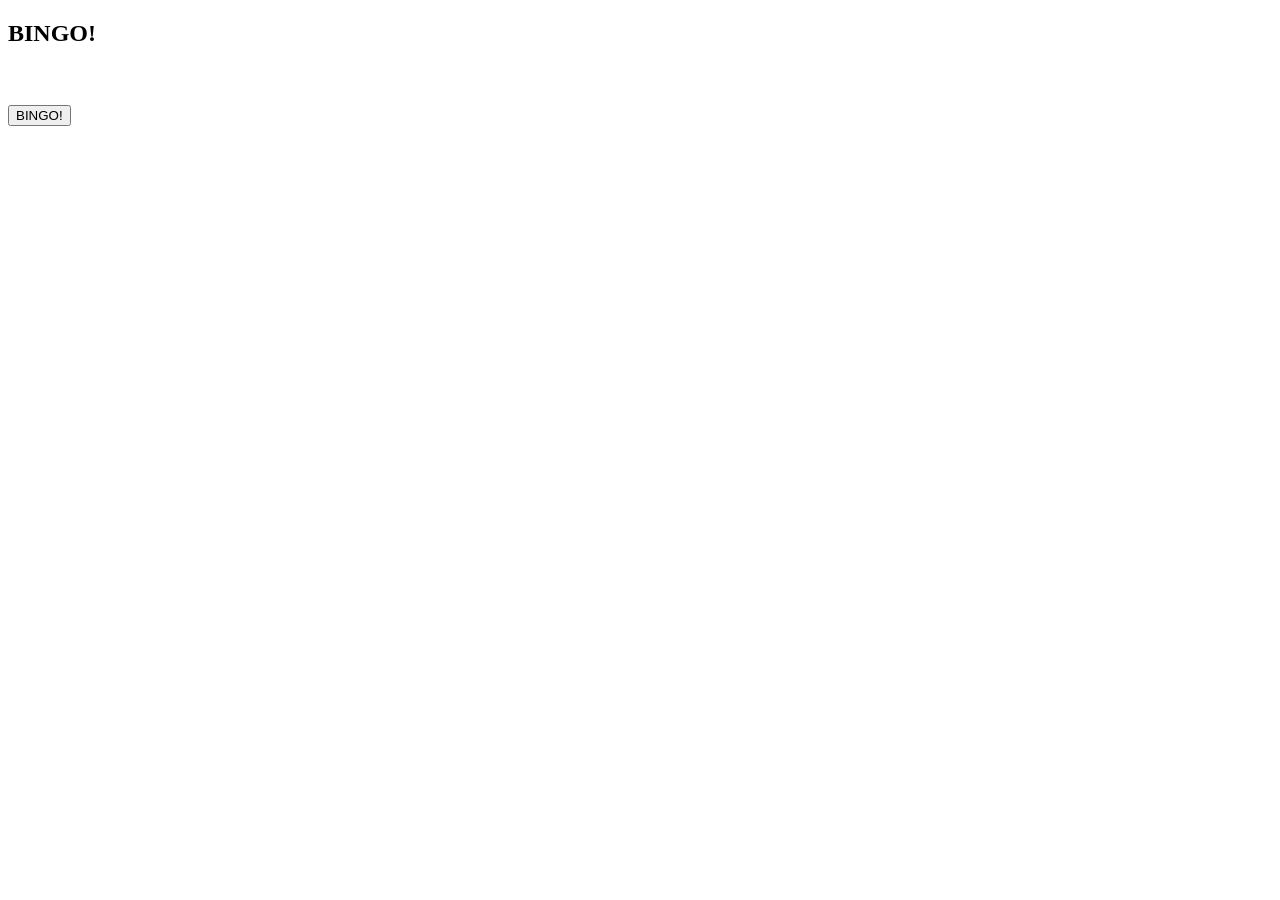
==== index.html @ c2de0355 "initial commit" ====
<!DOCTYPE html>
<html>
<head>
	<title>BINGO!</title>
	<link rel="stylesheet" type="text/css" href="styles.css">
</head>
<body>
<h2>BINGO!</h2>
<div class="numberContainer">
	<h1></h1>
</div>


<button>BINGO!</button>

<div class="gifContainer"></div>

<script src="jquery-2.1.4.min.js"></script>
<script src="main.js"></script>
</body>
</html>
---- styles.css ----
h1 {
	color: red;
}

div.numberContainer {
	height: 37px;
	width: 10%;
	margin: 0 auto;
}

.gifContainer {
	margin-top: 500px;
}
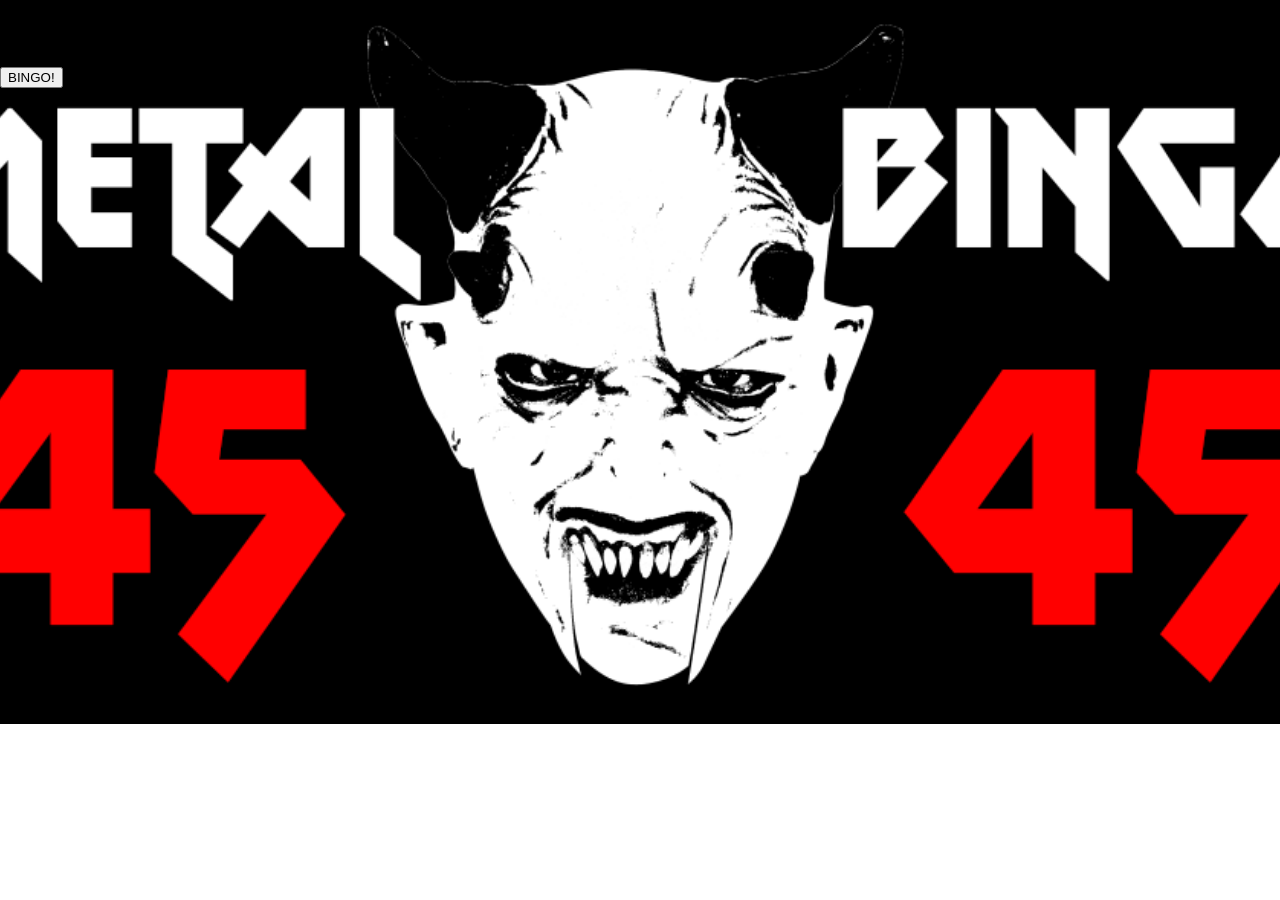
==== commit 0515e112: "bg test, no gifs" ====
--- a/index.html
+++ b/index.html
@@ -6,14 +6,19 @@
 </head>
 <body>
 <h2>BINGO!</h2>
+<button>BINGO!</button>
 <div class="numberContainer">
-	<h1></h1>
+	<p></p>
 </div>
 
 
-<button>BINGO!</button>
 
 <div class="gifContainer"></div>
+
+<!-- <audio id="audio" controls="controls">
+    <source id="mp3Source" src="audio/1.mp3" type="audio/mp3"></source>
+    Your browser does not support the audio format.
+</audio> -->
 
 <script src="jquery-2.1.4.min.js"></script>
 <script src="main.js"></script>
--- a/styles.css
+++ b/styles.css
@@ -1,13 +1,30 @@
-h1 {
-	color: red;
+@font-face {
+font-family: Metalista;
+src: url("fonts/Metalista.otf") format("opentype");
 }
 
-div.numberContainer {
+body {
+	margin: 0;
+	padding: 0;
+	background: url('backgrounds/1.png') center no-repeat;
+	background-size: cover;
+}
+
+p {
+	font-family: 'Metalista';
+	color: red;
+	font-size: 99px;
+}
+
+.numberContainer {
 	height: 37px;
 	width: 10%;
 	margin: 0 auto;
 }
 
 .gifContainer {
+	width: 40%;
+	margin: 0 auto;
 	margin-top: 500px;
+	transition: bottom 300ms cubic-bezier(0.17, 0.04, 0.03, 0.94);
 }
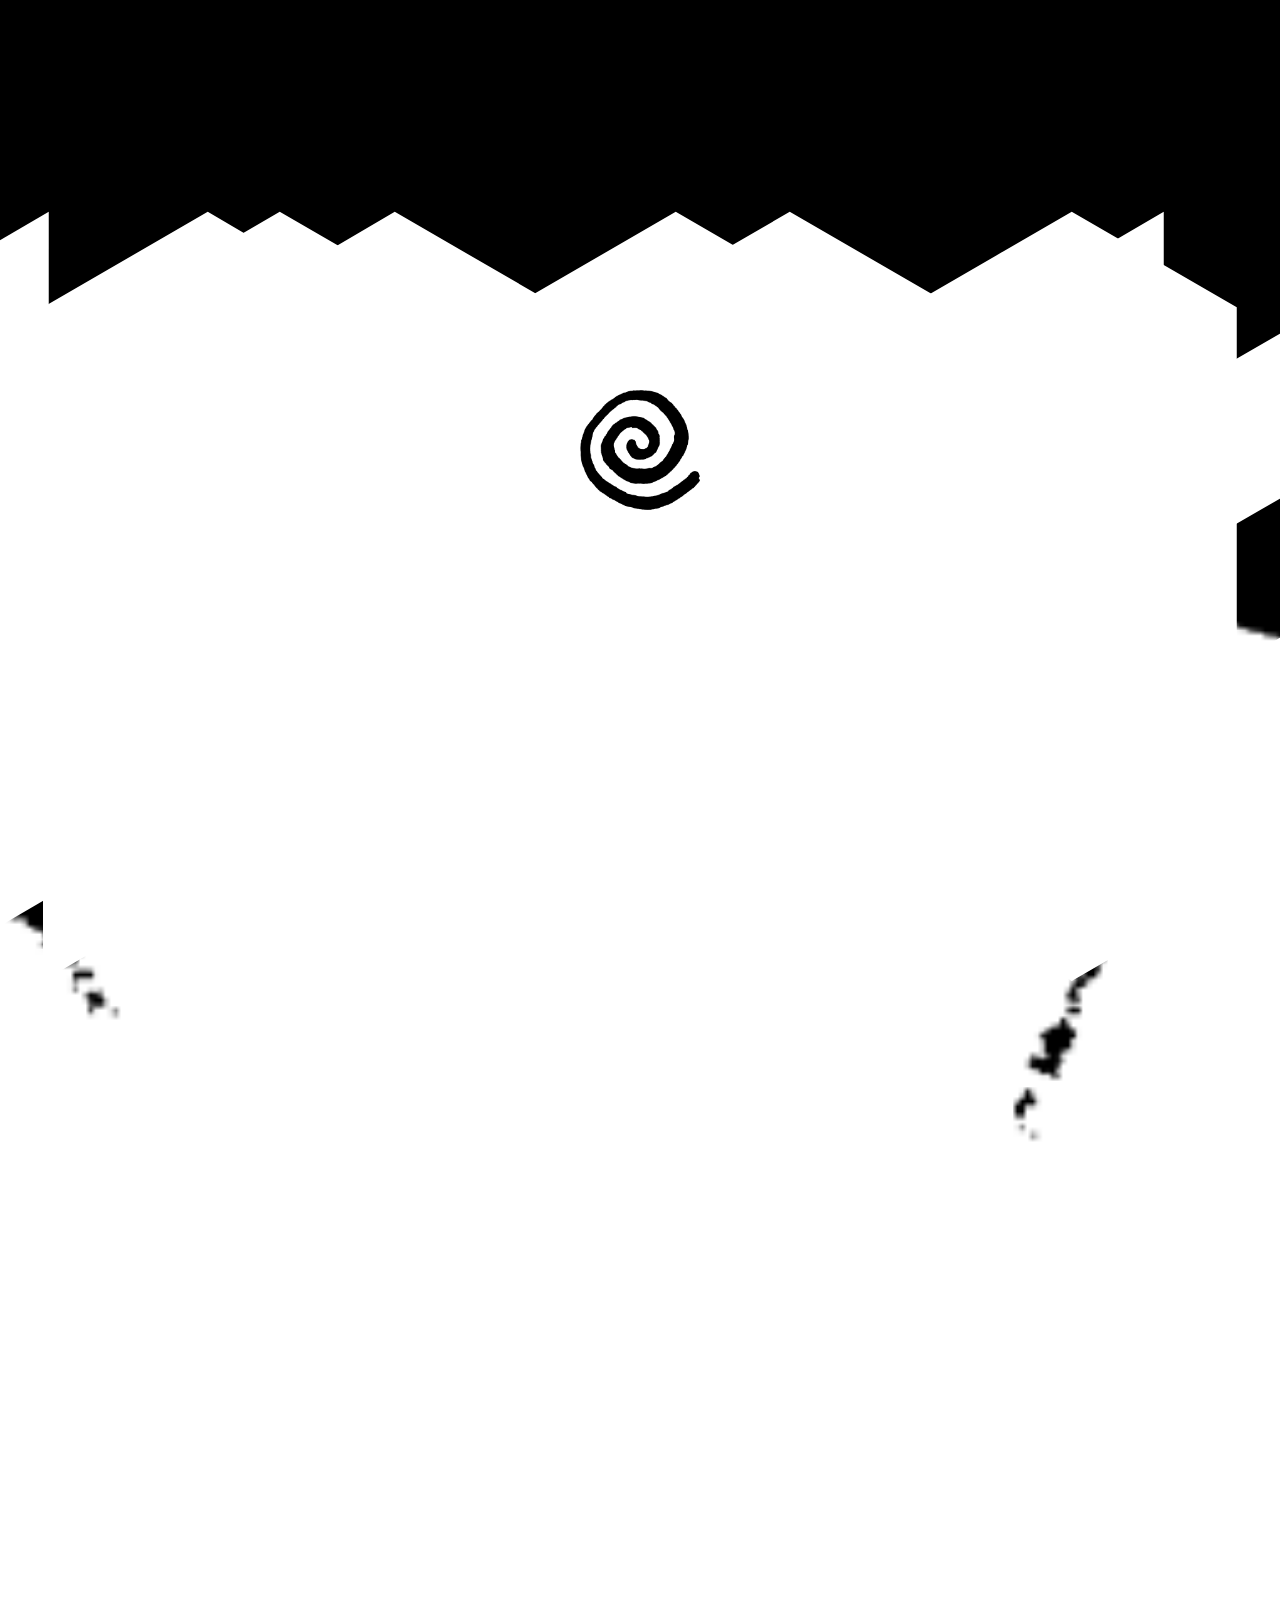
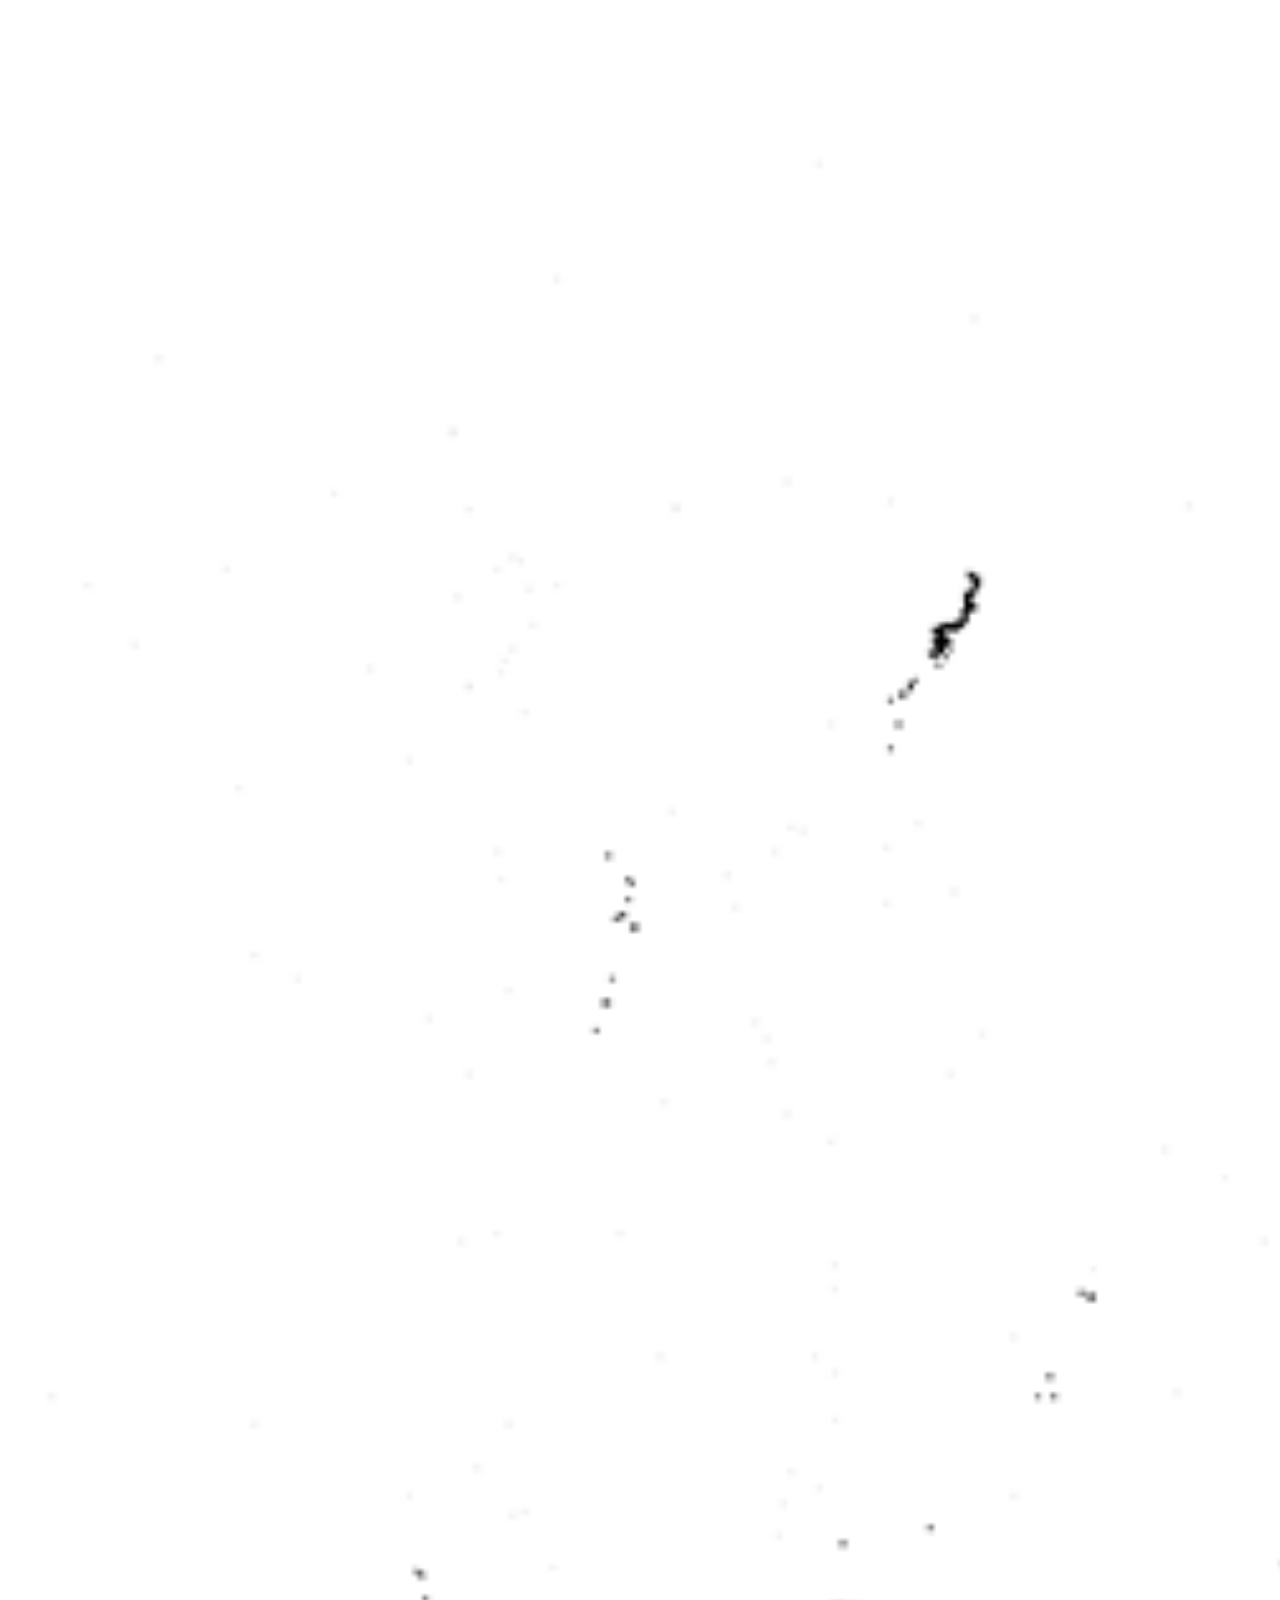
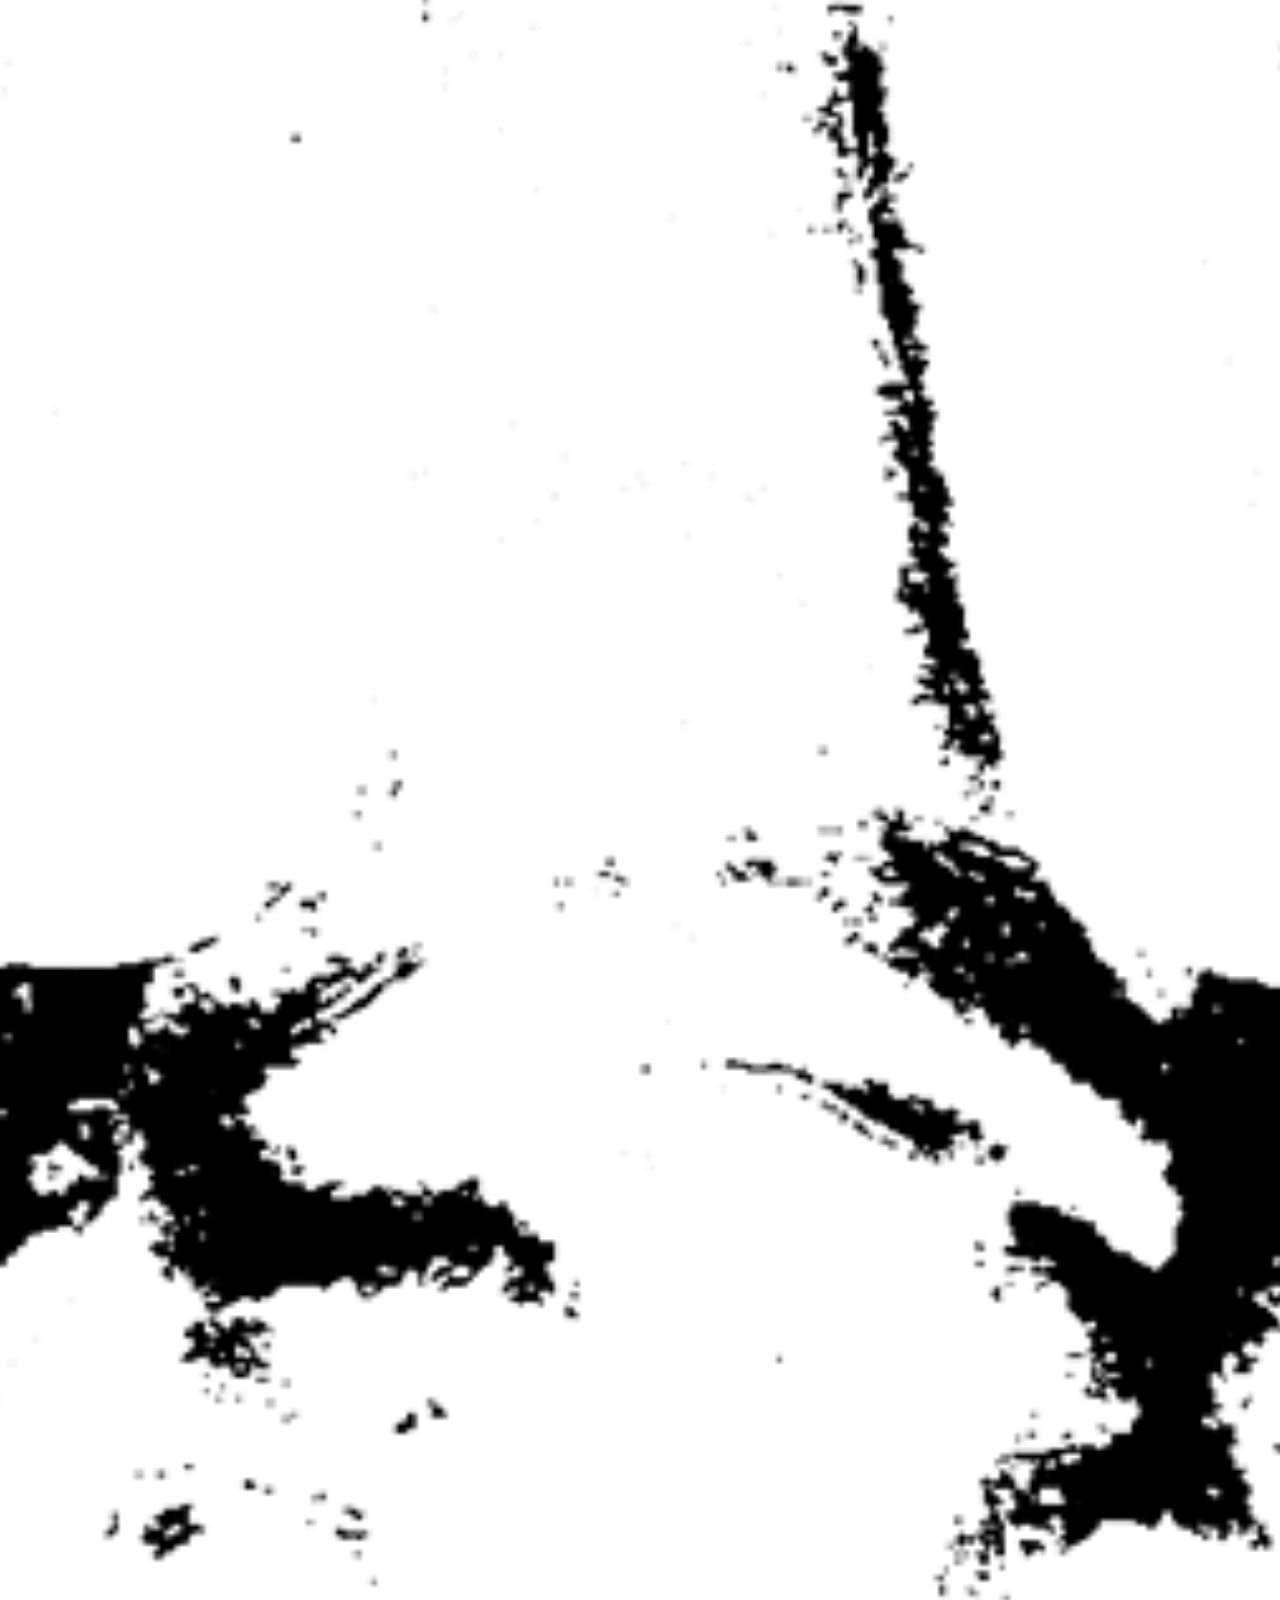
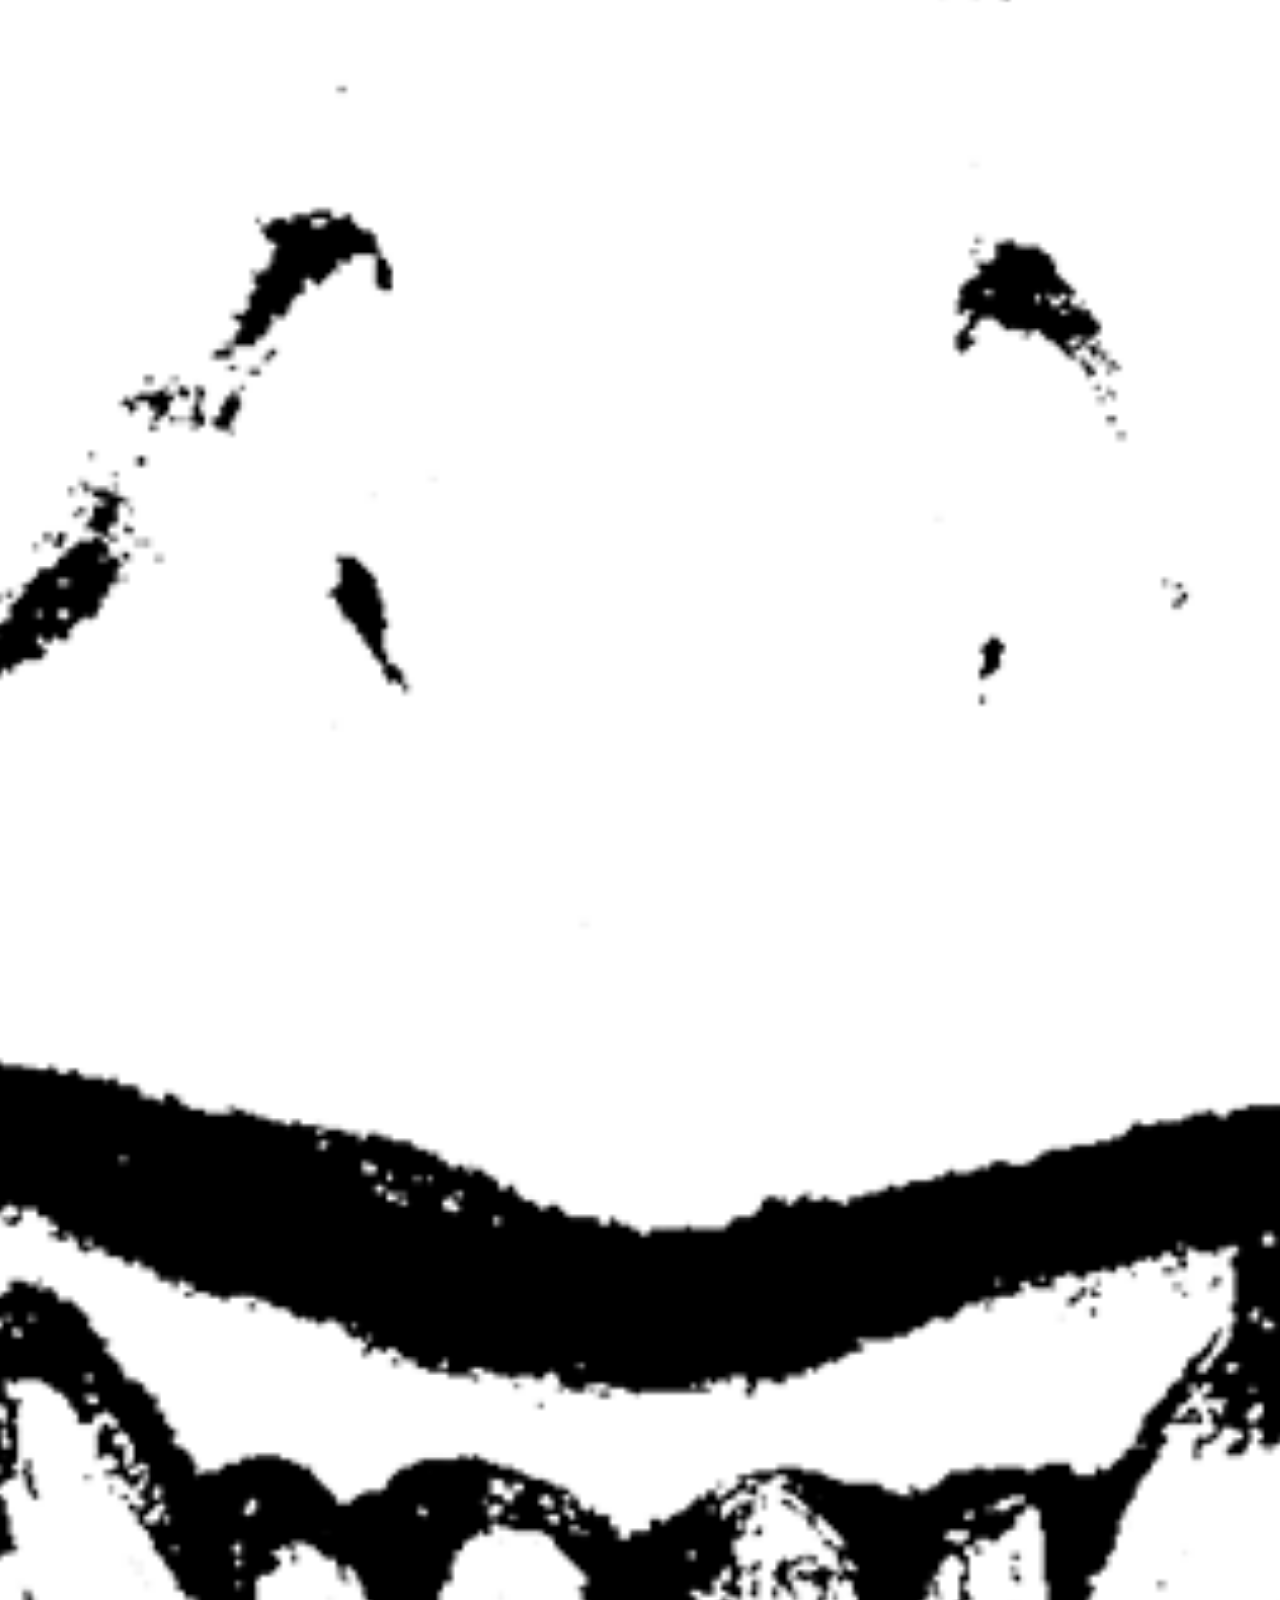
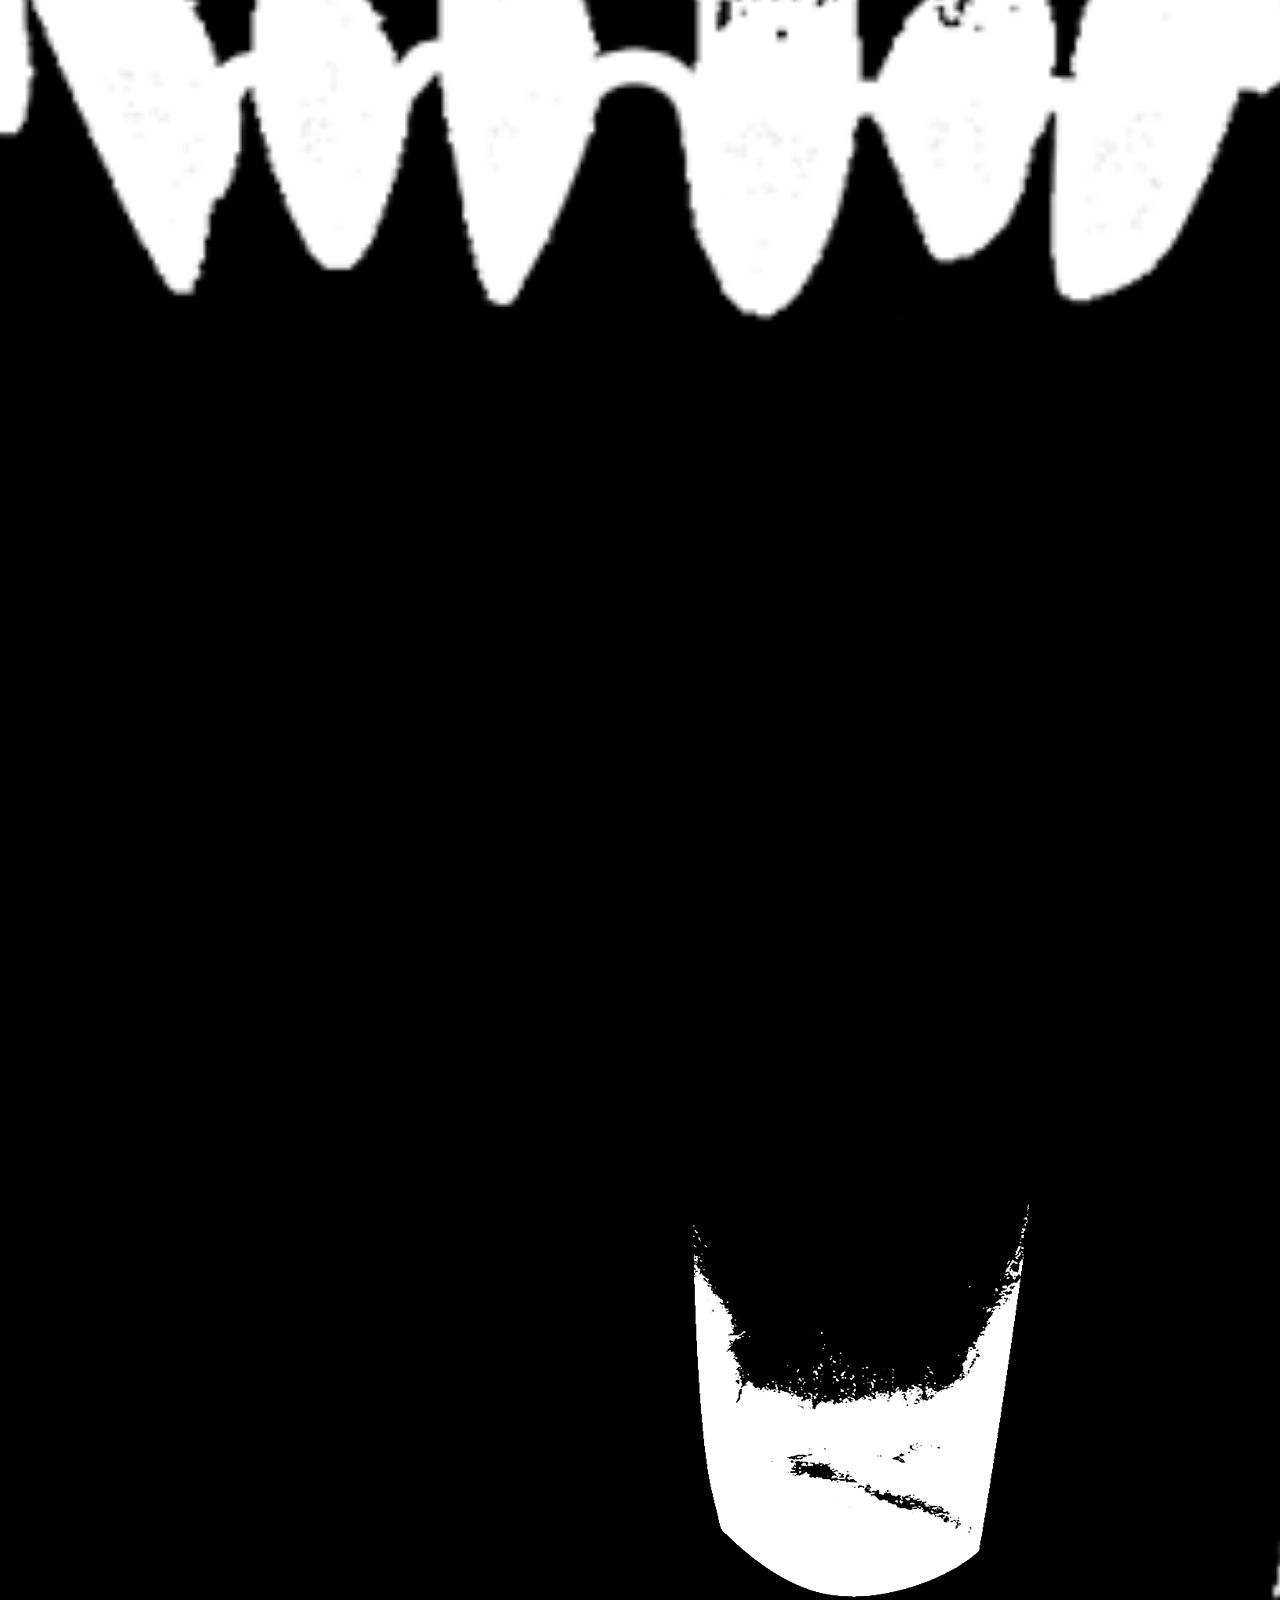
==== commit cf9a0efe: "link test" ====
--- a/index.html
+++ b/index.html
@@ -5,15 +5,24 @@
 	<link rel="stylesheet" type="text/css" href="styles.css">
 </head>
 <body>
-<h2>BINGO!</h2>
-<button>BINGO!</button>
-<div class="numberContainer">
+
+<div class="title left">METAL</div>
+<div class="title right">BINGO</div>
+
+<div class="numberContainer left">
+	<p></p>
+</div>
+<div class="numberContainer right">
 	<p></p>
 </div>
 
+<div class="button select">SELECT</div>
+<a href="/winner.html"><div class="button winner">BINGO!</div></a>
 
 
-<div class="gifContainer"></div>
+<img class="spiral" src="assets/spiral.png">
+<!-- <div class="gifContainer"></div> -->
+<img class="jaw" src="assets/jaw.png">
 
 <!-- <audio id="audio" controls="controls">
     <source id="mp3Source" src="audio/1.mp3" type="audio/mp3"></source>
--- a/styles.css
+++ b/styles.css
@@ -6,20 +6,50 @@
 body {
 	margin: 0;
 	padding: 0;
-	background: url('backgrounds/1.png') center no-repeat;
+	background: #000 url('backgrounds/face.png') center no-repeat;
 	background-size: cover;
+}
+
+a {
+	text-decoration: none;
 }
 
 p {
 	font-family: 'Metalista';
-	color: red;
-	font-size: 99px;
+	color: #FF0000;
+	font-size: 1799px;
+    margin: 0;
+}
+
+.title {
+	font-family: 'Metalista';
+	color: #FFF;
+	font-size: 1099px;
+	position: fixed;
+}
+
+.button {
+	font-family: 'Metalista';
+	color: #FFF;
+	font-size: 199px;
+	position: fixed;
+	bottom: 0px;
+}
+
+.winner {
+	left: 900px;
 }
 
 .numberContainer {
-	height: 37px;
-	width: 10%;
-	margin: 0 auto;
+	bottom: 0px;
+	position: fixed;
+}
+
+.left {
+	left: 10px;
+}
+.right {
+	right: 10px;
 }
 
 .gifContainer {
@@ -27,4 +57,85 @@
 	margin: 0 auto;
 	margin-top: 500px;
 	transition: bottom 300ms cubic-bezier(0.17, 0.04, 0.03, 0.94);
-}+}
+
+.jaw {
+	position: relative;
+    top: 50%;
+    left: 50%;
+    /*width: 120px;
+    height: 120px;*/
+    margin: 7500px 0 0 0;
+}
+
+.spiral {
+	position: absolute;
+    top: 50%;
+    left: 50%;
+    width: 120px;
+    height: 120px;
+    margin:-60px 0 0 -60px;
+    
+}
+
+.chomp {
+	 animation: chomp 1800ms infinite;
+}
+
+.spin {
+	animation:spin 4s infinite;
+}
+
+@-webkit-keyframes chomp {
+  0% {
+	-webkit-transform:translateY(-100%);
+    /*opacity: 0;*/
+  }
+  5% {
+  	-webkit-transform:translateY(-100%);
+    /*opacity: 0;*/
+  }
+  15% {
+  	-webkit-transform:translateY(0);
+    padding-bottom: 5px;
+  }
+  30% {
+  	-webkit-transform:translateY(-50%);
+  }
+  40% {
+  	-webkit-transform:translateY(0%);
+    padding-bottom: 6px;
+  }
+  50% {
+  	-webkit-transform:translateY(-30%);
+  }
+  70% {
+  	-webkit-transform:translateY(0%);
+    padding-bottom: 7px;
+  }
+  80% {
+  	-webkit-transform:translateY(-15%);
+  }
+  90% {
+  	-webkit-transform:translateY(0%);
+  	padding-bottom: 8px;
+  }
+  95% {
+  	-webkit-transform:translateY(-10%);
+  }
+  97% {
+  	-webkit-transform:translateY(0%);
+  	padding-bottom: 9px;
+  }
+  99% {
+  	-webkit-transform:translateY(-5%);
+  }
+  100% {
+  	-webkit-transform:translateY(0);
+  	padding-bottom: 9px;
+    opacity: 1;
+  }
+}
+
+
+@keyframes spin { 100% { -webkit-transform: rotate(360deg); transform:rotate(360deg); } }
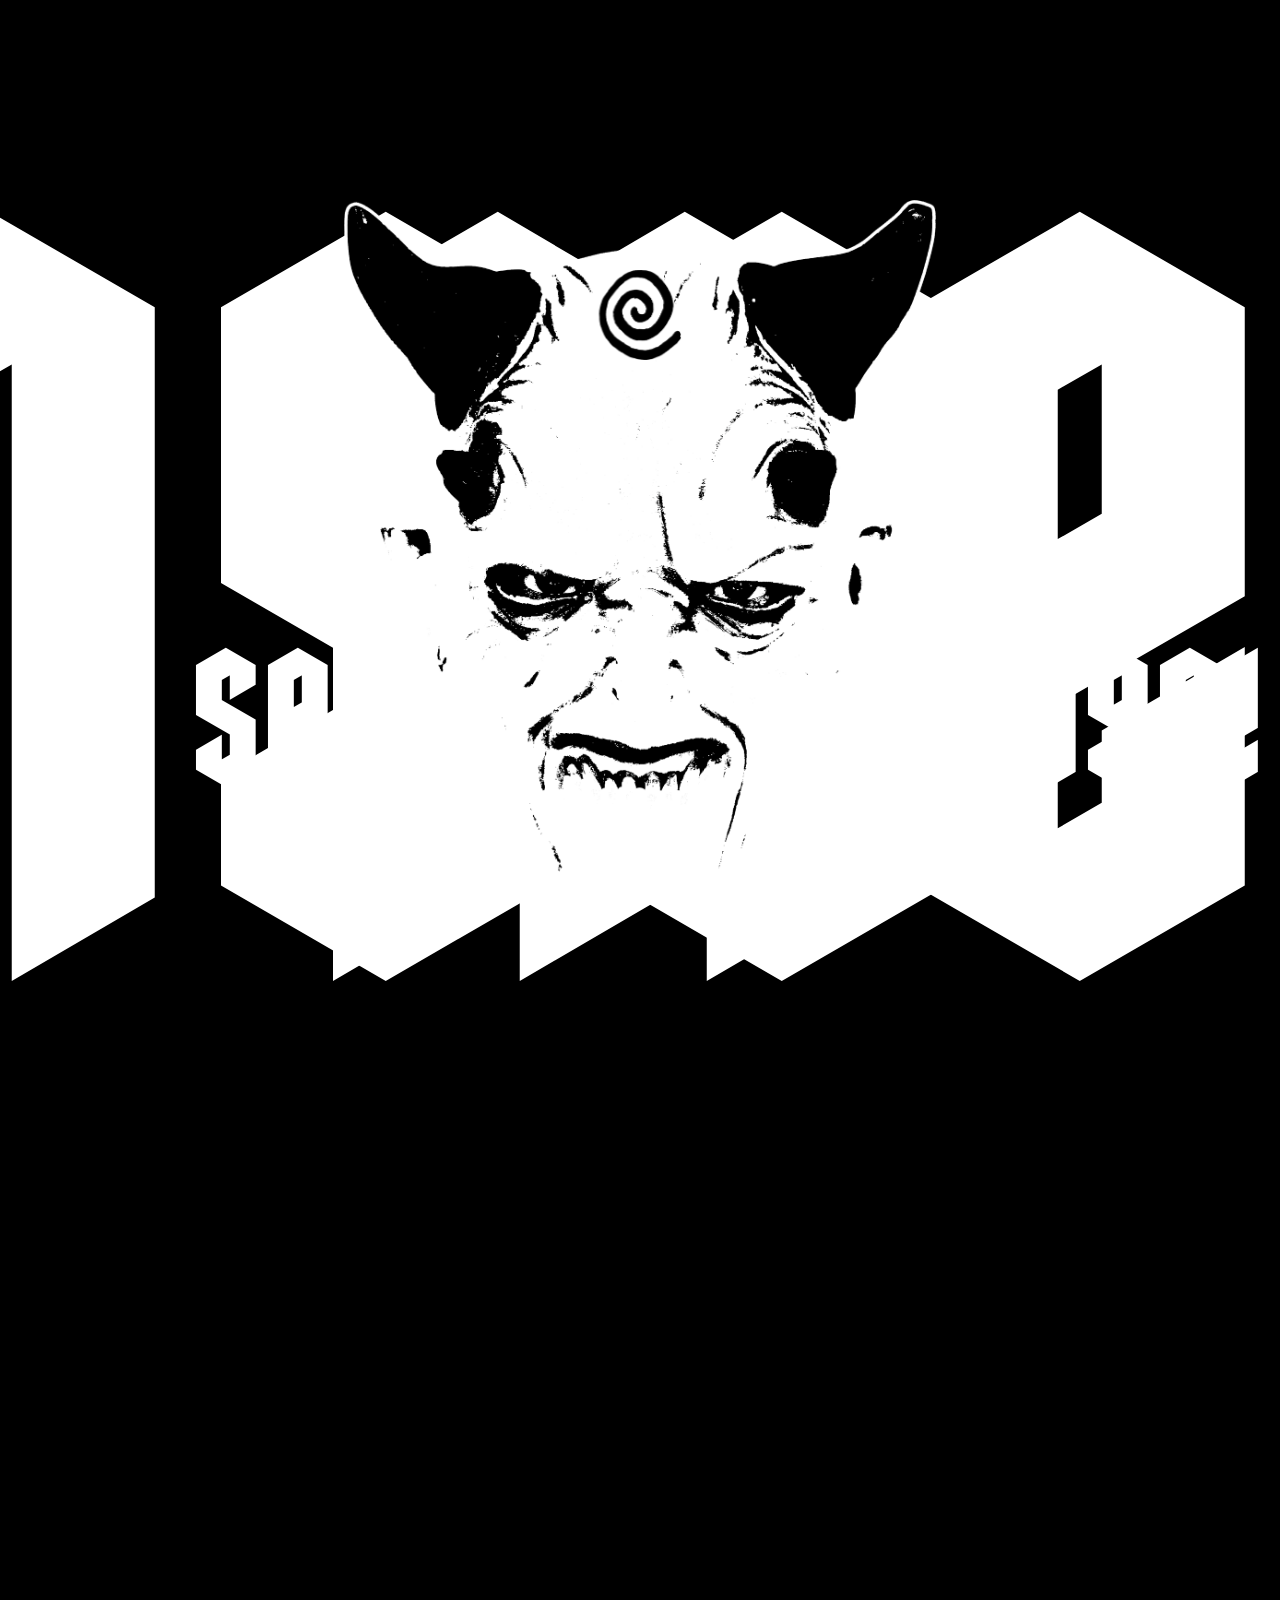
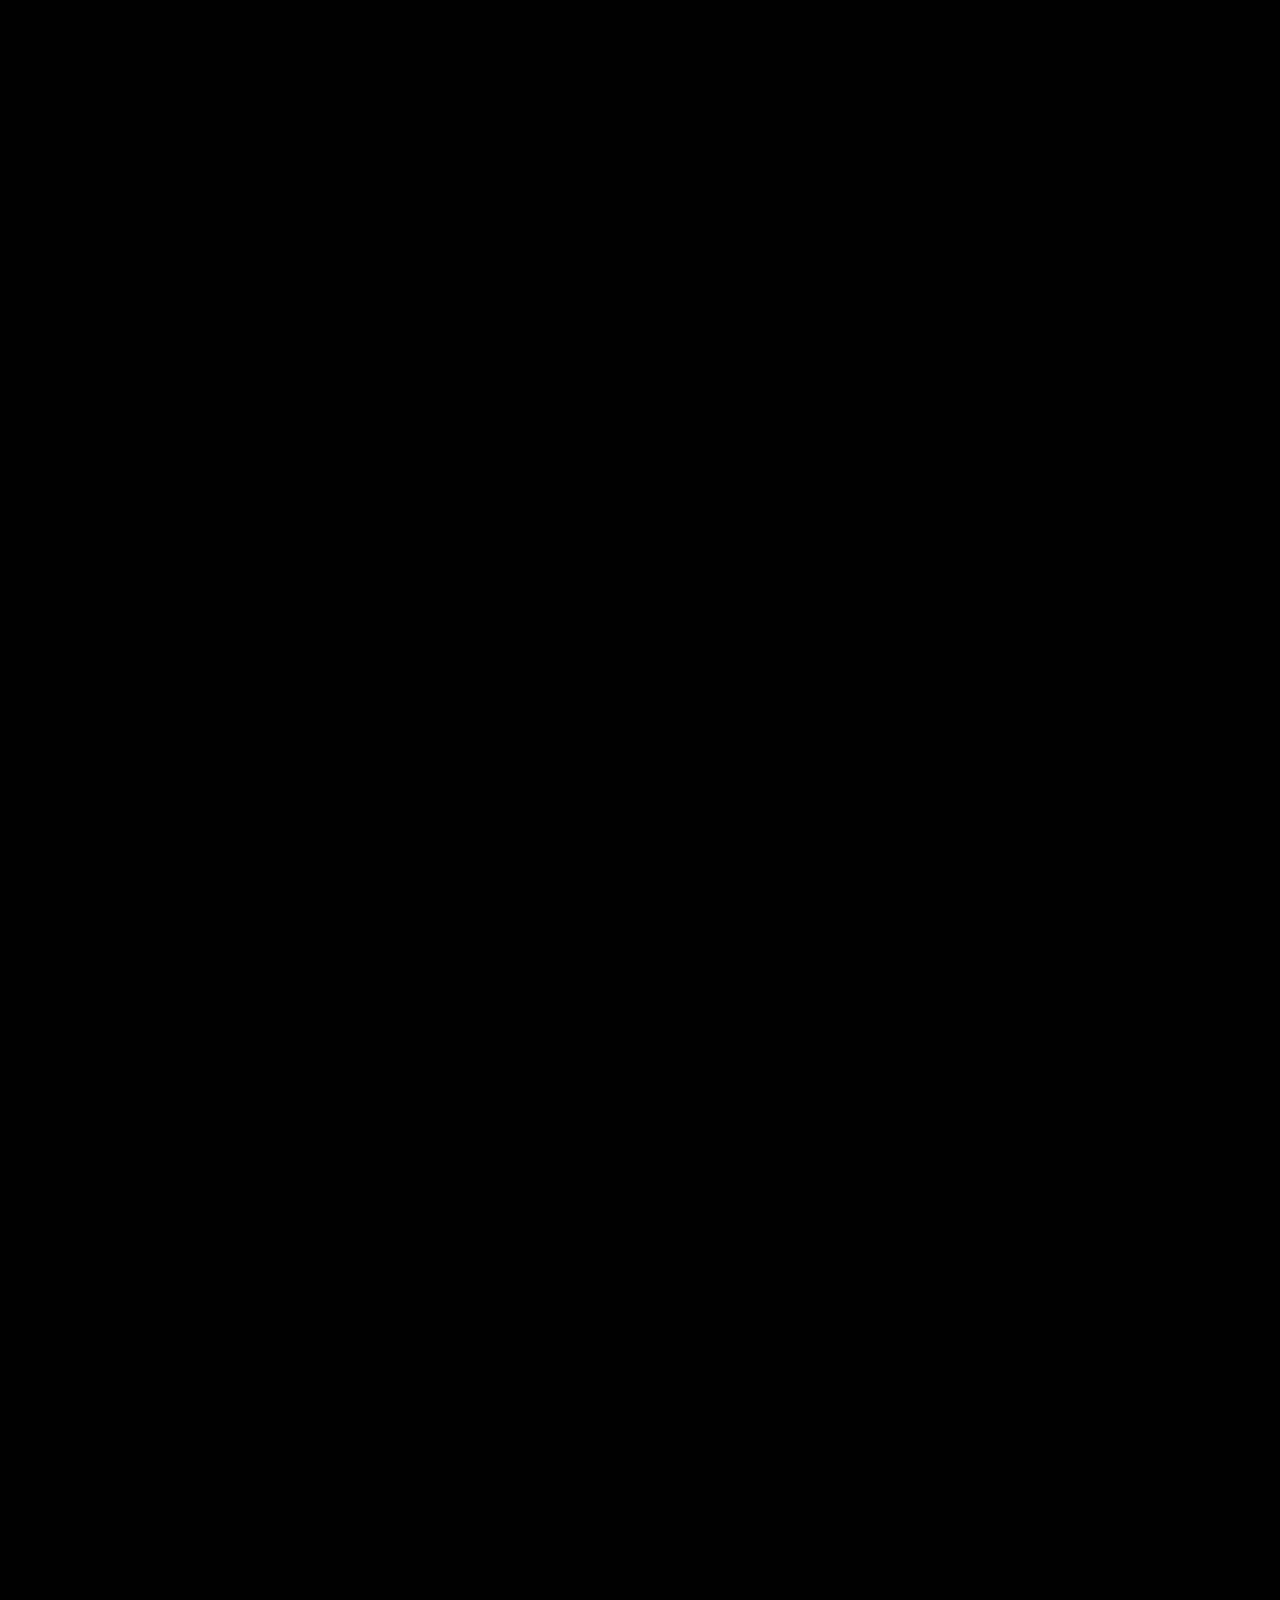
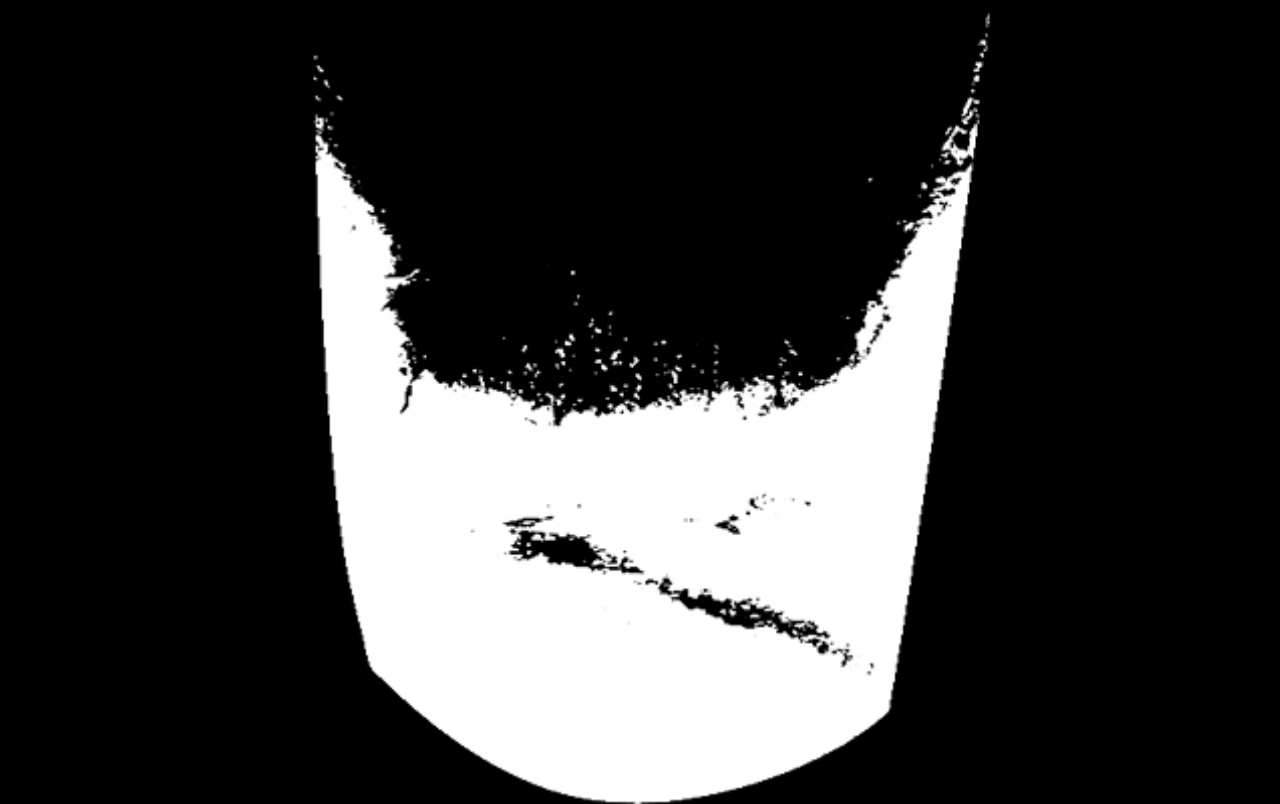
==== commit 36a081bc: "dialing in" ====
--- a/index.html
+++ b/index.html
@@ -5,6 +5,8 @@
 	<link rel="stylesheet" type="text/css" href="styles.css">
 </head>
 <body>
+
+<div class="face"></div>
 
 <div class="title left">METAL</div>
 <div class="title right">BINGO</div>
@@ -17,17 +19,15 @@
 </div>
 
 <div class="button select">SELECT</div>
-<a href="/winner.html"><div class="button winner">BINGO!</div></a>
+<div class="button winner">BINGO!</div>
 
 
-<img class="spiral" src="assets/spiral.png">
-<!-- <div class="gifContainer"></div> -->
-<img class="jaw" src="assets/jaw.png">
+<!-- <img class="spiral" src="assets/spiral.png"> -->
+<!-- <img class="jaw" src="assets/jaw.png"> -->
+<div class="spiral"></div>
+<div class="jaw"></div>
 
-<!-- <audio id="audio" controls="controls">
-    <source id="mp3Source" src="audio/1.mp3" type="audio/mp3"></source>
-    Your browser does not support the audio format.
-</audio> -->
+<img class="winner-overlay hide" src="backgrounds/METAL-BINGO_winner.gif">
 
 <script src="jquery-2.1.4.min.js"></script>
 <script src="main.js"></script>
--- a/styles.css
+++ b/styles.css
@@ -6,8 +6,9 @@
 body {
 	margin: 0;
 	padding: 0;
-	background: #000 url('backgrounds/face.png') center no-repeat;
-	background-size: cover;
+	background: #000;
+	/*background-size: cover;*/
+    /*background-size: 7680px 8004px;*/
 }
 
 a {
@@ -21,11 +22,14 @@
     margin: 0;
 }
 
+
+
 .title {
 	font-family: 'Metalista';
 	color: #FFF;
 	font-size: 1099px;
 	position: fixed;
+	top: 0;
 }
 
 .button {
@@ -33,7 +37,20 @@
 	color: #FFF;
 	font-size: 199px;
 	position: fixed;
-	bottom: 0px;
+	bottom: 70px;
+	left: 190px;
+}
+
+.hide {
+	display: none;
+}
+
+.winner-overlay {
+    z-index: 100;
+    width: 7680px;
+    height: 6004px;
+    top: -800px;
+    position: fixed;
 }
 
 .winner {
@@ -46,10 +63,10 @@
 }
 
 .left {
-	left: 10px;
+	left: 300px;
 }
 .right {
-	right: 10px;
+	right: 300px;
 }
 
 .gifContainer {
@@ -59,22 +76,44 @@
 	transition: bottom 300ms cubic-bezier(0.17, 0.04, 0.03, 0.94);
 }
 
+.face {
+    background: url('backgrounds/face.png') center no-repeat;
+    position: fixed;
+    height: 81%;
+    width: 100%;
+    background-size: contain;
+    top: 200px;
+    z-index: 2;
+}
+
 .jaw {
-	position: relative;
-    top: 50%;
-    left: 50%;
-    /*width: 120px;
-    height: 120px;*/
-    margin: 7500px 0 0 0;
+	    /* top: 99%; */
+    /* left: 48%; */
+    background: url('assets/jaw.png') center no-repeat;
+    /* position: relative; */
+    height: 1000px;
+    /* width: 100%; */
+    background-size: contain;
+    margin: 3004px 0 0 0;
+    z-index: 2;
+    bottom: 0px;
 }
 
 .spiral {
-	position: absolute;
-    top: 50%;
+	/*position: absolute;*/
+    /*top: 50%;
     left: 50%;
     width: 120px;
     height: 120px;
-    margin:-60px 0 0 -60px;
+    margin:-60px 0 0 -60px;*/
+    top: 30%;
+    left: 45%;
+    background: url('assets/spiral.png') center no-repeat;
+    position: fixed;
+    height: 10%;
+    width: 10%;
+    background-size: contain;
+    z-index: 5;
     
 }
 
@@ -86,54 +125,68 @@
 	animation:spin 4s infinite;
 }
 
+.flicker {
+	animation:flicker 400ms infinite;
+}
+
+@-webkit-keyframes flicker {
+	0% {
+		color: #fff;
+	}
+	25% {
+		color: #ff0000;
+	}
+	50% {
+		color: #fff;
+	}
+	75% {
+		color: #ff0000;
+	}
+}
+
 @-webkit-keyframes chomp {
   0% {
-	-webkit-transform:translateY(-100%);
+	-webkit-transform:translateY(-5%);
     /*opacity: 0;*/
   }
-  5% {
-  	-webkit-transform:translateY(-100%);
+  10% {
+  	-webkit-transform:translateY(0);
     /*opacity: 0;*/
   }
-  15% {
-  	-webkit-transform:translateY(0);
-    padding-bottom: 5px;
+  20% {
+  	-webkit-transform:translateY(-20%);
+    /*padding-bottom: 5px;*/
   }
   30% {
-  	-webkit-transform:translateY(-50%);
+  	-webkit-transform:translateY(0);
   }
   40% {
-  	-webkit-transform:translateY(0%);
-    padding-bottom: 6px;
+  	-webkit-transform:translateY(-20%);
+    /*padding-bottom: 6px;*/
   }
   50% {
-  	-webkit-transform:translateY(-30%);
+  	-webkit-transform:translateY(0);
+  }
+  60% {
+  	-webkit-transform:translateY(-20%);
+    /*padding-bottom: 7px;*/
   }
   70% {
-  	-webkit-transform:translateY(0%);
-    padding-bottom: 7px;
+  	-webkit-transform:translateY(0);
   }
   80% {
-  	-webkit-transform:translateY(-15%);
+  	-webkit-transform:translateY(-20%);
+  	/*padding-bottom: 8px;*/
   }
   90% {
-  	-webkit-transform:translateY(0%);
-  	padding-bottom: 8px;
-  }
-  95% {
-  	-webkit-transform:translateY(-10%);
-  }
-  97% {
-  	-webkit-transform:translateY(0%);
-  	padding-bottom: 9px;
-  }
-  99% {
-  	-webkit-transform:translateY(-5%);
+  	-webkit-transform:translateY(0);
+  	/*padding-bottom: 9px;*/
+    /*opacity: 1;*/
   }
   100% {
-  	-webkit-transform:translateY(0);
-  	padding-bottom: 9px;
-    opacity: 1;
+  	-webkit-transform:translateY(-5%);
+  	/*padding-bottom: 9px;*/
+    /*opacity: 1;*/
   }
 }
 
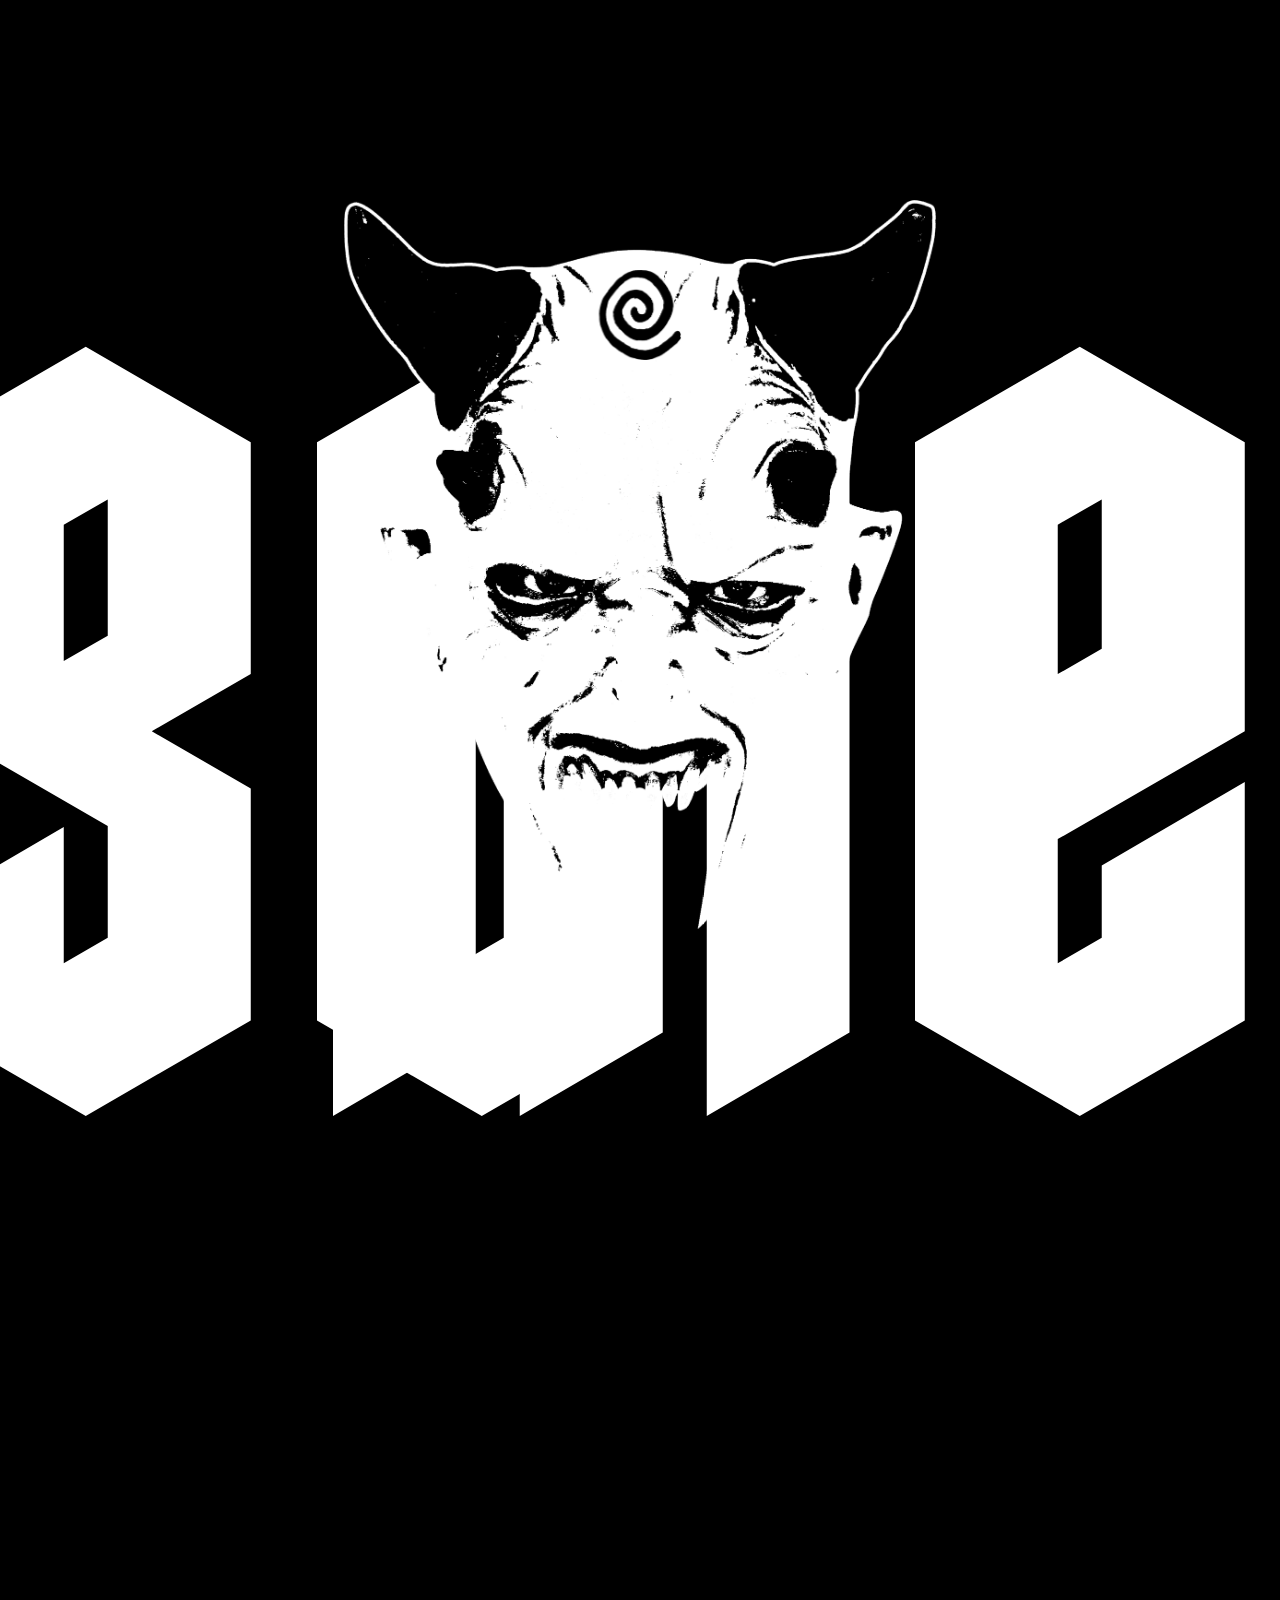
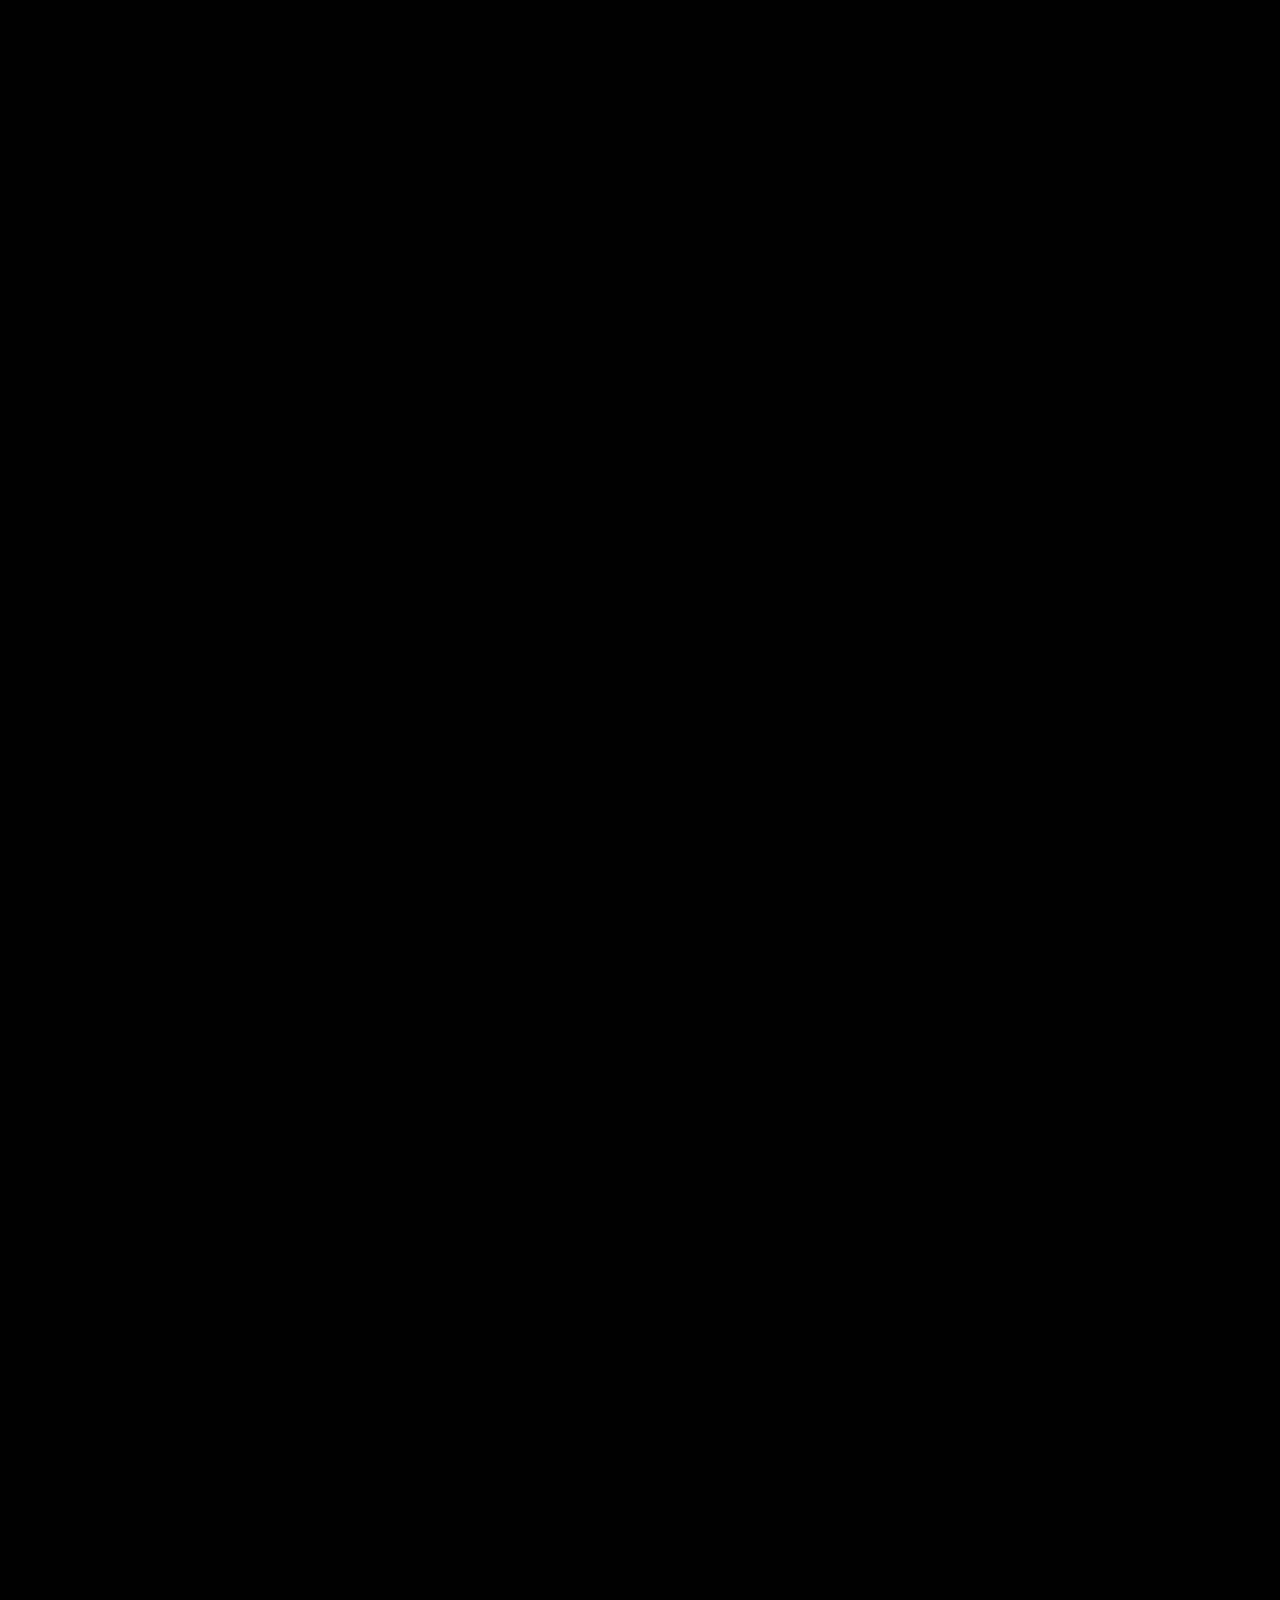
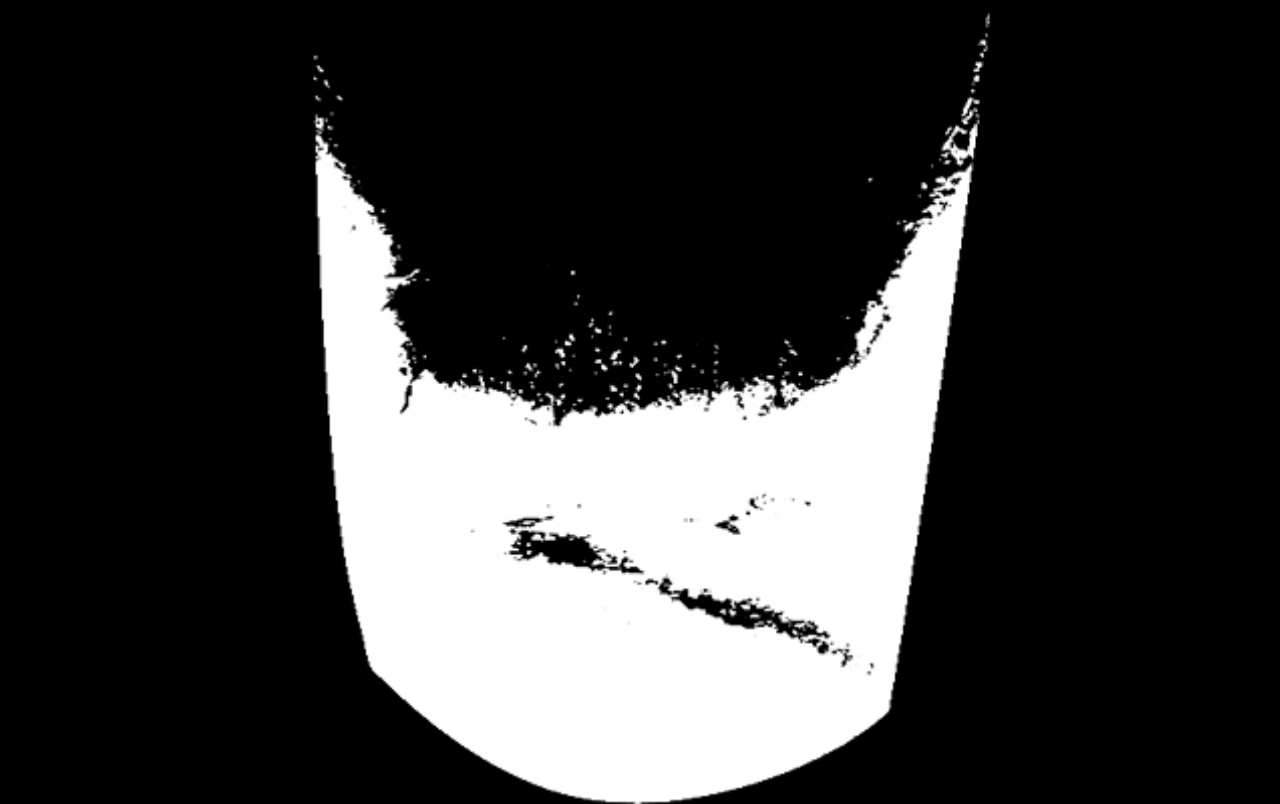
==== commit 9b4b98d8: "updates" ====
--- a/index.html
+++ b/index.html
@@ -18,8 +18,8 @@
 	<p></p>
 </div>
 
-<div class="button select">SELECT</div>
-<div class="button winner">BINGO!</div>
+<!-- <div class="button select">SELECT</div>
+<div class="button winner">BINGO!</div> -->
 
 
 <!-- <img class="spiral" src="assets/spiral.png"> -->
--- a/styles.css
+++ b/styles.css
@@ -20,6 +20,7 @@
 	color: #FF0000;
 	font-size: 1799px;
     margin: 0;
+    /*opacity: 0;*/
 }
 
 
@@ -29,7 +30,7 @@
 	color: #FFF;
 	font-size: 1099px;
 	position: fixed;
-	top: 0;
+	top: 15%;
 }
 
 .button {
@@ -66,7 +67,7 @@
 	left: 300px;
 }
 .right {
-	right: 300px;
+	right: 600px;
 }
 
 .gifContainer {
@@ -122,13 +123,24 @@
 }
 
 .spin {
-	animation:spin 4s infinite;
+	animation:spin 3s linear infinite;
 }
 
 .flicker {
 	animation:flicker 400ms infinite;
 }
-
+.fade-in {
+	animation:fade-in 20s;
+}
+
+@-webkit-keyframes fade-in {
+	0% {
+		opacity: 0;
+	}
+	100% {
+		opacity: 1;
+	}
+}
 @-webkit-keyframes flicker {
 	0% {
 		color: #fff;
